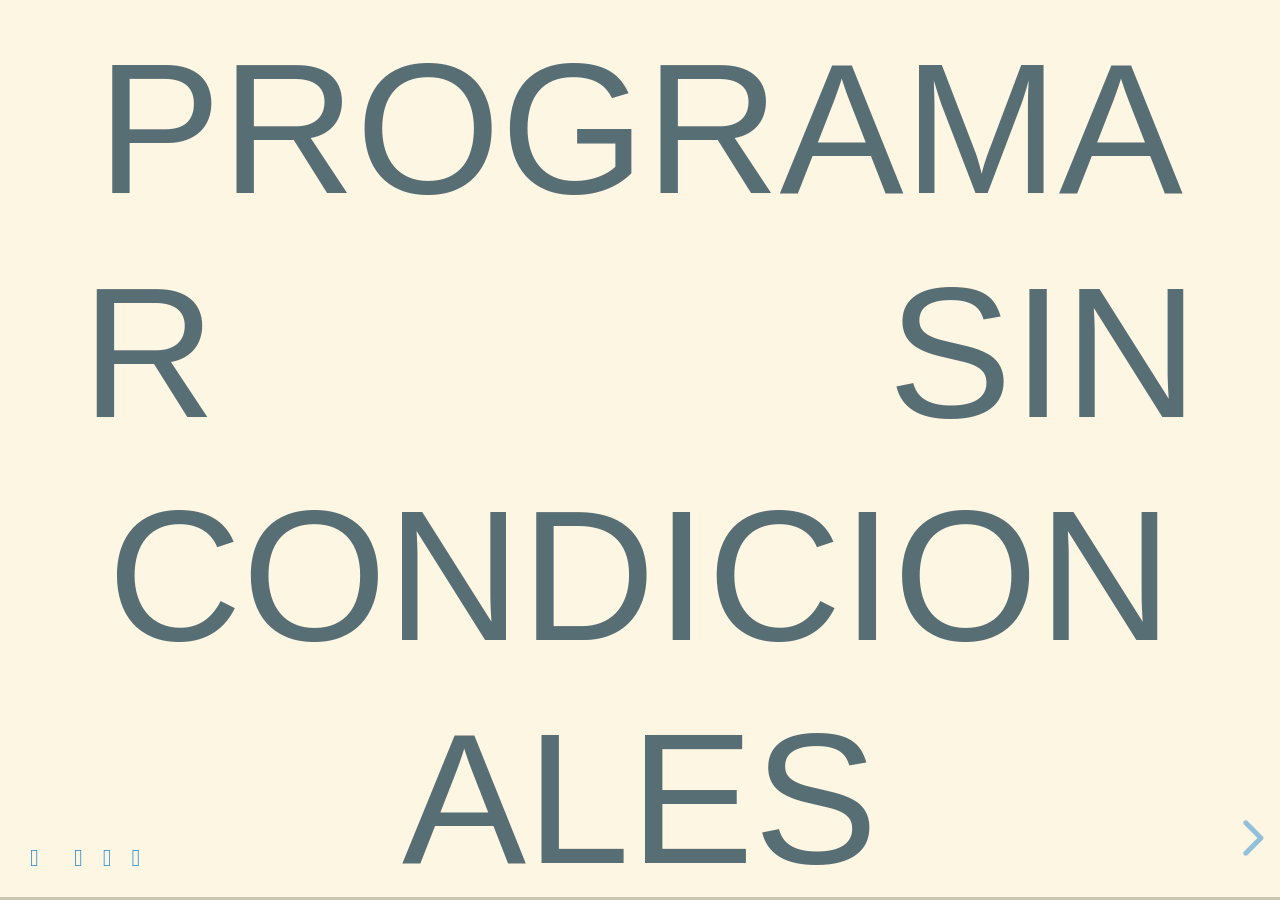
==== export/index.html @ 3627f832 "Agregar presentacion en HTML" ====
<!doctype html>
<html lang="en">

<head>
  <meta charset="utf-8">

  <title>Reveal JS presentation</title>

  <meta name="description" content="A framework for easily creating beautiful presentations using HTML">
  <meta name="author" content="Hakim El Hattab">

  <meta name="apple-mobile-web-app-capable" content="yes">
  <meta name="apple-mobile-web-app-status-bar-style" content="black-translucent">

  <meta name="viewport" content="width=device-width, initial-scale=1.0">

  <link rel="stylesheet" href="libs/reveal.js/4.3.1/reset.css">
  <link rel="stylesheet" href="libs/reveal.js/4.3.1/reveal.css">

  <link rel="stylesheet" href="https://maxcdn.bootstrapcdn.com/font-awesome/4.5.0/css/font-awesome.min.css">

  <!-- highlight Theme -->
  
  <link rel="stylesheet" href="libs/highlight.js/11.3.1/styles/base16/windows-95.min.css">
  
	
		
	<link rel="stylesheet" href="libs/reveal.js/4.3.1/plugin/chalkboard/style.css">
	
	
	
  <link rel="stylesheet" href="libs/reveal.js/4.3.1/plugin/customcontrols/style.css">
  
	



  <!-- Revealjs Theme -->
  
  <link rel="stylesheet" href="libs/reveal.js/4.3.1/theme/solarized.css" id="theme">
  
  

  <link rel="stylesheet" href="libs/styles/tasklist.css">
	<link rel="stylesheet" href="libs/styles/iota.css">
	<link rel="stylesheet" href="libs/styles/layout.css">


  <!-- Revealjs Theme -->
  

   <!-- css list -->
	

   

</head>

<body>

   

  <div class="reveal">

    <!-- Any section element inside of this container is displayed as a slide -->
    <div class="slides">

      


    
        <section >
            
            <h1>Programar <span class="fragment"><strong>(casi)</strong> </span> sin condicionales</h1>

            </section>
    



    
    <section>
        <section >
            <p><img src="https://big.assets.huffingtonpost.com/ToothpicksMade.gif" alt="lapiz">
<img src="https://big.assets.huffingtonpost.com/SpringII.gif" alt="resortes"></p>
<p><img src="https://big.assets.huffingtonpost.com/ChainLinkMade.gif" alt="cadena"></p>

            </section>
        
            <section >
                <p><img src="https://media4.giphy.com/media/Ri7oq0YpkoEu3mtdPn/giphy.gif?cid=ecf05e470xfccoyb1t5648q3cahtum8mqhb7933srlxk3o8t&amp;rid=giphy.gif&amp;ct=g" alt="cramica"></p>

            </section>
        
            <section >
                <p><img src="http://homofabercursos.com/wp-content/uploads/2018/05/IMGP2236.jpg" alt="marqueteria"></p>

            </section>
        
            <section >
                <p><img src="https://dailynewshungary.com/wp-content/uploads/2018/09/1-1.jpg" alt="vidrio"></p>

            </section>
        
            <section >
                <h2>Artesanía <span class="fragment">de Software</span></h2>

            </section>
        

    </section>
    



    
        <section >
            
            <h3>Programa de la charla</h3>
<ul>
<li class="fragment fade-in">A</li>
<li class="fragment fade-in">B</li>
<li class="fragment fade-in">C</li>
</ul>

            </section>
    



    
    <section>
        <section >
            <h2>Programar</h2>

            </section>
        
            <section >
                <h3>Modelo simplificado de programación</h3>

            </section>
        
            <section >
                <h3>Entes</h3>
<p class="fragment" fade-in=""><img src="https://upload.wikimedia.org/wikipedia/commons/3/37/Wilson1900Fig2.jpg" alt="entes"></p>

            </section>
        
            <section >
                <h3>Entes</h3>
<p class="fragment" fade-in=""><img src="https://github.com/akielbowicz/presentations/blob/pyar_codesmells/meetup/pyar-19-sep-2020/materiales/imagenes/humunculo_objeto.png?raw=true" alt="homunculo"></p>

            </section>
        
            <section >
                <h3>Mensajes</h3>
<p class="fragment" fade-in=""><img src="https://github.com/akielbowicz/presentations/blob/pyar_codesmells/meetup/pyar-19-sep-2020/materiales/imagenes/humunculo_objeto.png?raw=true" alt="homunculo">
<span class="fragment"> 🎁 </span>
<img src="https://github.com/akielbowicz/presentations/blob/pyar_codesmells/meetup/pyar-19-sep-2020/materiales/imagenes/humunculo_objeto.png?raw=true" alt="homunculo"></p>

            </section>
        
            <section >
                <pre><code class="language-py">👾 ✉ 
</code></pre>

            </section>
        
            <section >
                <pre><code class="language-py">🤖 ✉
</code></pre>

            </section>
        
            <section >
                <pre><code class="language-py">👤 📦
</code></pre>

            </section>
        
            <section >
                <pre><code class="language-py">🦆 🔊
</code></pre>

            </section>
        
            <section >
                <pre><code class="language-py">ente mensaje
</code></pre>

            </section>
        
            <section >
                <p>Necesitamos un sistema para <em class="fragment highlight-blue">clasificar</em> a los Entes</p>

            </section>
        
            <section >
                <pre><code class="language-ruby">Ente

    nuevo -&gt; { } 

    interactuar: x -&gt; {
        x otroMensaje: yo
      }

    combinarCon: x e: y -&gt; {
        [yo, x, y]
      }
</code></pre>

            </section>
        
            <section >
                <pre><code class="language-ruby">MiEnteCantor &lt;: Ente

   contar -&gt; { ... } 

   cantar: partitura -&gt; { ... } 
</code></pre>

            </section>
        
            <section >
                <p><code>Caracteres</code> <code class="fragment fade-in">&lt;: Ente</code></p>
<p><code class="fragment fade-in">Cadenas de caracteres</code> <code class="fragment fade-in">&lt;: Ente</code></p>
<p><code class="fragment fade-in">Números</code> <code class="fragment fade-in">&lt;: Ente</code></p>
<p><code class="fragment fade-in">Fotos</code>  <code class="fragment fade-in">&lt;: Ente</code></p>
<p><code class="fragment fade-in">Archivos</code> <code class="fragment fade-in">Matrices</code>
<code class="fragment fade-in">URLs</code> <code class="fragment fade-in">Patos</code>
<code class="fragment fade-in">Conexiones</code> <code class="fragment fade-in">Colecciones</code>
<code class="fragment fade-in">Bits</code></p>

            </section>
        
            <section >
                <pre><code class="language-py">&gt; &quot;Hola Mundo!&quot; 
</code></pre>

            </section>
        
            <section >
                <pre><code class="language-py">&gt; &quot;Hola Mundo!&quot; tamaño 
11
</code></pre>

            </section>
        
            <section >
                <pre><code class="language-py">&gt; &quot;Hola Mundo!&quot; tamaño sumar: 31
</code></pre>

            </section>
        

    </section>
    



    
    <section>
        <section >
            <h2>Condicionales</h2>

            </section>
        
            <section >
                <p>Dada una <code>[premisa]</code></p>
<p class="fragment" fade-in=""><code>[consecuente]</code></p>
<p class="fragment" fade-in=""><strong>Control de la ejecución</strong></p>

            </section>
        

    </section>
    



    
    <section>
        <section >
            <h5>Ejercicio 🤔</h5>

            </section>
        
            <section >
                <h5>Ejercicio 🤔</h5>
<pre><code class="language-ruby">Booleano &lt;: Ente

  negar {}

  y: otro {}

  o: otro {}
</code></pre>

            </section>
        
            <section >
                <h5>Ejercicio 🤔</h5>
<pre><code class="language-ruby">Verdadero &lt;: Booleano

  negar {}

  y: otro {}

  o: otro {}
</code></pre>

            </section>
        
            <section >
                <h5>Ejercicio 🤔</h5>
<pre><code class="language-ruby">Verdadero &lt;: Booleano    Falso &lt;: Booleano
                         
  negar {}                 negar {}
                         
  y: otro {}               y: otro {}
                         
  o: otro {}               o: otro {}
</code></pre>

            </section>
        
            <section >
                <p><code class="fragment" fade-in="">booleano y: otroBooleano</code></p>
<table>
<thead>
<tr>
<th><code>y</code></th>
<th>Verdadero</th>
<th>Falso</th>
</tr>
</thead>
<tbody>
<tr>
<td><strong>Verdadero</strong></td>
<td></td>
<td></td>
</tr>
<tr>
<td><strong>Falso</strong></td>
<td></td>
<td></td>
</tr>
</tbody>
</table>

            </section>
        
            <section >
                <p><code class="fragment" fade-in="">booleano o: otroBooleano</code></p>
<table>
<thead>
<tr>
<th><code>o</code></th>
<th>Verdadero</th>
<th>Falso</th>
</tr>
</thead>
<tbody>
<tr>
<td><strong>Verdadero</strong></td>
<td></td>
<td></td>
</tr>
<tr>
<td><strong>Falso</strong></td>
<td></td>
<td></td>
</tr>
</tbody>
</table>

            </section>
        
            <section >
                <p><img src="https://media1.giphy.com/media/xuUmRnrF6uGQM/giphy.gif?cid=ecf05e47tsdbjk6r3ydze87b331fdse5x4e4y90ecxvyqy2j&amp;rid=giphy.gif&amp;ct=g" alt="reloj-arena"></p>

            </section>
        

    </section>
    



    
    <section>
        <section >
            <h3>Ejemplo 🐍</h3>

            </section>
        
            <section >
                <p>Tabla: Empresa de Agua Potable 💧</p>
<pre><code class="language-py">&quot;&quot;&quot;
Edificacion, Id, Tipo
casa,         0, domestico
departamento, 1, domestico
departamento, 2, comercial
departamento, 3, oficina
casa,         4, oficina
&quot;&quot;&quot;
</code></pre>

            </section>
        
            <section >
                <pre><code class="language-py">lineas = documento.splitlines()
headers = [ e.strip() for e in lineas[0].split(&quot;,&quot;) ]
total = 0
for linea in lineas[1:]:
    if len(linea.strip()) &gt; 0:
        fila = linea.split(&quot;,&quot;)
        valores = [ e.strip() for e in fila ]
        ed, id_, tipo= valores
        escala = 1.0
        if ed == &quot;casa&quot;:
            total += 1.0 
        elif ed == &quot;departamento&quot;:
            total += 0.5 
        else:
            print(f&quot;Desconocido:{valores}&quot;)
</code></pre>

            </section>
        
            <section >
                <p>Tabla: Empresa de Agua Potable 💧</p>
<pre><code class="language-py">&quot;&quot;&quot;
Edificacion, Id, Tipo
casa,         0, domestico
departamento, 1, domestico
departamento, 2, comercial
departamento, 3, oficina
casa,         4, oficina
&quot;&quot;&quot;

&quot;oficina&quot;: 0.8, 
&quot;comercial&quot;: 5.0, 
&quot;domestico&quot;: 1.0, 
</code></pre>

            </section>
        
            <section >
                <pre><code class="language-py">precios = {&quot;oficina&quot;: 0.8, &quot;comercial&quot;: 5.0, &quot;domestico&quot;: 1.0}

for linea in lineas[1:]:
    if len(linea.strip()) &gt; 0:
        fila = linea.split(&quot;,&quot;)
        valores = [ e.strip() for e in fila ]
        ed, id_, tipo= valores
        escala = 1.0
        if ed == &quot;casa&quot;:
            total += 1.0 * precios[tipo] 
        elif ed == &quot;departamento&quot;:
            total += 0.5 * precios[tipo]
        else:
            print(f&quot;Desconocido:{valores}&quot;)
</code></pre>

            </section>
        
            <section >
                <p>Tabla: Empresa de Agua Potable 💧</p>
<pre><code class="language-py">&quot;&quot;&quot;
Edificacion, Id,      Tipo, Consumo
casa,         0, domestico, 3.1
departamento, 1, domestico, 11.4
departamento, 2, comercial, 0.1
departamento, 3,   oficina, 10.0
casa,         4,   oficina, 1.0
&quot;&quot;&quot;
</code></pre>

            </section>
        
            <section >
                <pre><code class="language-py">for linea in lineas[1:]:
    if len(linea.strip()) &gt; 0:
        fila = linea.split(&quot;,&quot;)
        valores = [ e.strip() for e in fila ]
        ed, id_, tipo, consumo = valores
        escala = 1.0
        if ed == &quot;casa&quot;:
            if consumo &gt; 1.0:
                escala = 5.0
            else:
                escala = 1.1

            total += 1.0 * escala * precios[tipo] * consumo
        elif ed == &quot;departamento&quot;:
            if consumo &gt; 1.0:
                escala = 3.0
            else:
                escala = 1.2

            total += 0.5 * escala * precios[tipo] * consumo
        else:
            print(f&quot;Desconocido:{valores}&quot;)
</code></pre>

            </section>
        
            <section >
                <p>Tabla: Empresa de Energía Eléctrica ⚡</p>
<pre><code class="language-py">&quot;&quot;&quot;
 Edificacion, Id,      Tipo, Consumo
        casa, A0, domestico, 6.1
departamento, A1, domestico, 22.4
departamento, A2, comercial, 0.2
departamento, A3,   oficina, 20.0
        casa, A4,   oficina, 2.0
    edificio, A5,   oficina, 123.0
&quot;&quot;&quot;
</code></pre>

            </section>
        
            <section >
                <p>Empresa de Agua Potable 💧</p>
<p class="fragment" fade-in="">Empresa de Energía Eléctrica ⚡</p>
<p class="fragment" fade-in="">Empresa de Gas Natural 🔥</p>
<p class="fragment" fade-in="">Empresa de Telefonía ☎</p>
<p class="fragment" fade-in="">Empresa de Internet 💻</p>
<p class="fragment" fade-in="">Empresa de …</p>

            </section>
        
            <section >
                <p class="fragment" fade-in="">Casa 🏠</p>
<p class="fragment" fade-in="">Departamento 🏬</p>
<p class="fragment" fade-in="">Edificio 🏢</p>
<p class="fragment" fade-in="">PH 🏘</p>
<p class="fragment" fade-in="">Terreno 🏜</p>
<p class="fragment" fade-in="">…</p>

            </section>
        
            <section >
                <p>¿Qué podemos hacer para controlar la complejidad?</p>
<p><img src="https://media0.giphy.com/media/O0AEyXviC1vtC/giphy.gif?cid=ecf05e47l7vi7a53r9pyfk2lmn4gvef63c1raqxkxkpar566&amp;rid=giphy.gif&amp;ct=g" alt="bruce" class="fragment fade-in"></p>

            </section>
        
            <section >
                <p><code class="fragment fade-in">ALGO</code> <code>(servicio, edificacion)</code></p>

            </section>
        
            <section >
                <p><s>ALGO</s> <code>(servicio, edificacion)</code></p>

            </section>
        
            <section >
                <p><code>(servicio, edificacion)</code></p>
<p><code class="fragment" fade-in="">servicio cobrar: edificacion</code> <code class="fragment" fade-in="">???</code></p>

            </section>
        
            <section >
                <pre><code class="language-py">...
for servicio in servicios:
  total = 0
  for edificacion in edificaciones:
    total += servicio.cobrar(edificacion)
  ....
</code></pre>
<p><img src="https://img1.ibxk.com.br/2014/4/materias/5345510175955.gif" alt="cartas" class="fragment fade-in"></p>

            </section>
        
            <section >
                <p><code>servicio cobrar: edificacion</code></p>
<table>
<thead>
<tr>
<th><code>⨉</code></th>
<th>Electricidad</th>
<th>Agua</th>
<th>Gas</th>
<th>…</th>
</tr>
</thead>
<tbody>
<tr>
<td><strong>Casa</strong></td>
<td></td>
<td></td>
<td></td>
<td></td>
</tr>
<tr>
<td><strong>Departamento</strong></td>
<td></td>
<td></td>
<td></td>
<td></td>
</tr>
<tr>
<td><strong>Edificio</strong></td>
<td></td>
<td></td>
<td></td>
<td></td>
</tr>
<tr>
<td><strong>…</strong></td>
<td></td>
<td></td>
<td></td>
<td></td>
</tr>
</tbody>
</table>

            </section>
        

    </section>
    



    
    <section>
        <section >
            <pre><code class="language-ruby">Servicio &lt;: Ente

  cobrar: edificacion -&gt; {

  }
</code></pre>

            </section>
        
            <section >
                <pre><code class="language-ruby">Servicio &lt;: Ente                       Edificacion &lt;: Ente

  cobrar: edificacion -&gt; {                                    
                                                                     
  }                                                          
</code></pre>

            </section>
        
            <section >
                <pre><code class="language-ruby">Servicio &lt;: Ente                       Edificacion &lt;: Ente

  cobrar: edificacion -&gt; {               consumo: servicio -&gt; {

  }                                      }
</code></pre>

            </section>
        
            <section >
                <pre><code class="language-ruby">Servicio &lt;: Ente                       Edificacion &lt;: Ente

  cobrar: edificacion -&gt; {               consumo: servicio -&gt; {
    edificacion consumo: yo                0.0
  }                                      }
</code></pre>

            </section>
        
            <section >
                <pre><code class="language-ruby">Servicio &lt;: Ente                       Edificacion &lt;: Ente

  cobrar: edificacion -&gt; {               consumo: servicio -&gt; {
    edificacion consumo: yo                0.0
  }                                      }                
</code></pre>
<pre><code class="language-ruby">Agua &lt;: Servicio                       Casa &lt;: Edificacion 

  cobrar: edificacion -&gt; {               consumoDeAgua: servicio -&gt; {
    edificacion consumoDeAgua: yo
  }                                      }
</code></pre>

            </section>
        
            <section >
                <pre><code class="language-ruby">Servicio &lt;: Ente                       Edificacion &lt;: Ente

  cobrar: edificacion -&gt; {               consumo: servicio -&gt; {
    edificacion consumo: yo                0.0
  }                                      }                
</code></pre>
<pre><code class="language-ruby">Agua &lt;: Servicio                       Casa &lt;: Edificacion 

  cobrar: edificacion -&gt; {               consumoDeAgua: servicio -&gt; {
    edificacion consumoDeAgua: yo
  }                                      }
                                         consumoDeGas: servicio -&gt; {
Gas &lt;: Servicio
                                         }
  cobrar: edificacion -&gt; {
    edificacion consumoDeGas: yo
  }
</code></pre>

            </section>
        
            <section >
                <pre><code class="language-ruby">Servicio &lt;: Ente                       Edificacion &lt;: Ente

  cobrar: edificacion -&gt; {               consumo: servicio -&gt; {
    edificacion consumo: yo                0.0
  }                                      }
  montoParaCasa: ... -&gt; {...}
</code></pre>
<pre><code class="language-ruby">Agua &lt;: Servicio                       Casa &lt;: Edificacion 

  cobrar: edificacion -&gt; {               consumoDeAgua: servicio -&gt; {
    edificacion consumoDeAgua: yo          servicio montoParaCasa: ...
  }                                      }
                                         consumoDeGas: servicio -&gt; {
Gas &lt;: Servicio                            servicio montoParaCasa: ...
                                         }
  cobrar: edificacion -&gt; {
    edificacion consumoDeGas: yo
  }
</code></pre>

            </section>
        
            <section >
                <p><img src="img/2022-11-09%2022_46_52-%E2%97%8F%20servicios.py%20-%20panela%20-%20Visual%20Studio%20Code.png" alt="servicios.py"></p>

            </section>
        
            <section >
                <p><img src="img/2022-11-09%2022_48_21-%E2%97%8F%20edificacion.py%20-%20panela%20-%20Visual%20Studio%20Code.png" alt="edificacion.py"></p>

            </section>
        
            <section >
                <p><img src="img/2022-11-09%2023_09_24-test_servicios_y_edificios.py%20-%20panela%20-%20Visual%20Studio%20Code.png" alt="test.py"></p>

            </section>
        
            <section >
                <p><img src="img/debug.gif" alt="debug"></p>

            </section>
        
            <section >
                <h6>Para pensar:</h6>
<ul>
<li class="fragment current-visible">¿Qué código hay que modificar para agregar una nueva edificación?</li>
<li class="fragment current-visible">¿Qué código hay que modificar para agregar un nuevo servicio?</li>
<li class="fragment current-visible">¿Qué código hay que modificar para eliminar una edificación?</li>
<li class="fragment current-visible">¿Qué código hay que modificar para eliminar un servicio?</li>
</ul>

            </section>
        
            <section >
                <h5>Ejercicio 💸</h5>
<pre><code class="language-py">edificacion monto: servicio
</code></pre>

            </section>
        

    </section>
    



    
        <section >
            
            <h4>Programar <strong class="fragment highlight-red">(casi)</strong> sin condicionales</h4>

            </section>
    



    
        <section >
            
            <p>Tabla: Empresa de Energía Eléctrica ⚡</p>
<pre><code class="language-py">&quot;&quot;&quot;
 Edificacion, Id,      Tipo, Consumo
        casa, A0, domestico, 6.1
departamento, A1, domestico, 22.4
departamento, A2, comercial, 0.2
departamento, A3,   oficina, 20.0
        casa, A4,   oficina, 2.0
    edificio, A5,   oficina, 123.0
&quot;&quot;&quot;
</code></pre>

            </section>
    



    
        <section >
            
            <pre><code class="language-py">edificaciones = [
Casa(watts=6.1,tipo=Domestico()), 
Departamento(watts=6.1,tipo=Domestico()), 
Departamento(watts=6.1,tipo=Comercial()), 
Departamento(watts=6.1,tipo=Oficina()), 
Casa(watts=6.1,tipo=Oficina()), 
Edificio(watts=6.1,tipo=Oficina()), 
]
</code></pre>

            </section>
    



    
    <section>
        <section >
            <pre><code class="language-py">linea = &quot;departamento, A1, domestico, 22.4&quot;
fila = linea.split(&quot;,&quot;)
valores = [ e.strip() for e in fila ]
ed, id_, tipo, consumo = valores
</code></pre>

            </section>
        
            <section >
                <p><img src="https://media0.giphy.com/media/gM5rrNKbkpTUsnS0Gz/giphy.gif" alt="pan"></p>

            </section>
        
            <section >
                <pre><code class="language-py">mapa_edificaciones = {
  &quot;casa&quot;: Casa,
  &quot;departamento&quot;: Departamento,
  &quot;edificio&quot;: Edificio,
}

def obtener_edificacion(ed, id_, tipo, consumo, servicio):
  if tipo == 'oficina':
    t = Oficina()
  elif: tipo == 'domestico':
    t = Domestico()
  else:
    t = Comercial()
  
  c =  float(consumo)

  tipo_consumo = servicio.tipo_consumo()
  args = {&quot;tipo&quot;:t, tipo_consumo:c}

  return mapa_edificaciones[ed](**args)
</code></pre>

            </section>
        
            <section >
                <p><img src="https://cdn.acidcow.com/pics/20150928/factory_gifs_15.gif" alt="clips"></p>

            </section>
        

    </section>
    



    
    <section>
        <section >
            <blockquote>
<p>A computer is like a violin. You can imagine a novice trying first a
phonograph and then a violin. The latter, he says, sounds terrible.
That is the argument we have heard from our humanists and most
of our computer scientists.</p>
</blockquote>

            </section>
        
            <section >
                <blockquote>
<p>Computer programs are good, they say,
for particular purposes, but they aren’t flexible. Neither is a violin,
or a typewriter, until you learn how to use it.</p>
</blockquote>
<blockquote class="fragment fade-in">
<p>Marvin Minsky, “Why Programming Is a Good Medium for
Expressing Poorly-Understood and Sloppily-Formulated Ideas” in
Design and Planning, (1967)</p>
</blockquote>

            </section>
        

    </section>
    



    
        <section >
            
            <ul>
<li>Contexto de la charla</li>
<li>Artesania de Software</li>
</ul>

            </section>
    



    
        <section >
            
            <ul>
<li>Modelo de programacion</li>
<li>Objetos y mensajes</li>
<li>Clasificacion de los objetos</li>
</ul>

            </section>
    



    
        <section >
            
            <ul>
<li>Porque necesitamos los condicionales</li>
<li>Logica Binaria</li>
<li>Generalizar la interaccion entre objetos</li>
</ul>

            </section>
    



    
    <section>
        <section >
            <ul>
<li>Metricas</li>
</ul>
<p><a href="https://python-patterns.guide/gang-of-four/composition-over-inheritance/#dodge-if-statements">Dogdge if statements</a></p>
<p><a href="https://radon.readthedocs.io/en/latest/intro.html#cyclomatic-complexity">radon</a></p>

            </section>
        
            <section >
                <p><a href="https://docs.python.org/es/3/reference/index.html">Referencia del Lenguaje Python</a></p>

            </section>
        

    </section>
    


    </div>


  </div>

  <div class="line top"></div>
  <div class="line bottom"></div>
  <div class="line left"></div>
  <div class="line right"></div>

  <script src="libs/reveal.js/4.3.1/reveal.js"></script>
<script src="libs/reveal.js/4.3.1/plugin/notes/notes.js"></script>
<script src="libs/reveal.js/4.3.1/plugin/markdown/markdown.js"></script>
<script src="libs/reveal.js/4.3.1/plugin/highlight/highlight.js"></script>
<script src="libs/reveal.js/4.3.1/plugin/math/math.js"></script>
<script src="libs/reveal.js/4.3.1/plugin/fullscreen/plugin.js"></script>
<script src="libs/reveal.js/4.3.1/plugin/animate/plugin.js"></script>
<script src="libs/reveal.js/4.3.1/plugin/animate/svg.min.js"></script>
<script src="libs/reveal.js/4.3.1/plugin/anything/plugin.js"></script>
<script src="libs/reveal.js/4.3.1/plugin/anything/Chart.min.js"></script>
<script src="libs/reveal.js/4.3.1/plugin/anything/d3/d3.v3.min.js"></script>
<script src="libs/reveal.js/4.3.1/plugin/anything/d3.patch.js"></script>
<script src="libs/reveal.js/4.3.1/plugin/anything/d3/queue.v1.min.js"></script>
<script src="libs/reveal.js/4.3.1/plugin/anything/d3/topojson.v1.min.js"></script>
<script src="libs/reveal.js/4.3.1/plugin/anything/function-plot.js"></script>
<script src="libs/reveal.js/4.3.1/plugin/customcontrols/plugin.js"></script>
<script src="libs/reveal.js/4.3.1/plugin/embed-tweet/plugin.js"></script>
<script src="libs/reveal.js/4.3.1/plugin/chart/chart.min.js"></script>
<script src="libs/reveal.js/4.3.1/plugin/chart/plugin.js"></script>
<script src="libs/reveal.js/4.3.1/plugin/verticator/verticator.js"></script>

<script src="libs/reveal.js/4.3.1/plugin/zoom/zoom.js"></script>
<script src="libs/reveal.js/4.3.1/plugin/search/search.js"></script>
<script src="libs/reveal.js/4.3.1/plugin/menu/menu.js"></script>
<script src="libs/reveal.js/4.3.1/plugin/chalkboard/plugin.js"></script>

<!--	<script src="libs/reveal.js/4.3.1/plugin/audio-slideshow/plugin.js"></script>  -->
<!--	<script src="libs/reveal.js/4.3.1/plugin/audio-slideshow/recorder.js"></script>-->
<!--	<script src="libs/reveal.js/4.3.1/plugin/audio-slideshow/RecordRTC.js"></script>-->

  

<script>
  const printPlugins = [
      RevealNotes,
      RevealHighlight,
      RevealMath.MathJax3,
      RevealAnimate,
      RevealChalkboard, 
			RevealEmbedTweet,
			RevealChart,
		];

		const plugins =  [...printPlugins,
		RevealZoom, 
		RevealSearch, 
				RevealMarkdown, 
				RevealMenu, 
				RevealFullscreen,
				RevealAnything,
				//RevealAudioSlideshow,
				//RevealAudioRecorder,
				RevealCustomControls, 
				// poll
				// question
				// seminar
				Verticator 
				 ]


		// Also available as an ES module, see:
		// https://revealjs.com/initialization/
		Reveal.initialize({
			controls: true,
      controlsTutorial: true,
      controlsLayout: 'bottom-right',
      controlsBackArrows: 'faded',
      progress: true,
      slideNumber: false,
      //#showSlideNumber "all" "print" "speaker"
      hash: true, //# hash: false,
      //# respondToHashChanges: true,
      //# history: false,
      keyboard: true,
      //#keyboardCondition: null,
      overview: true,
      center: true,
      touch: true,
      loop: false,
      rtl: false,
      //#navigationMode: 'default', linear grid
      shuffle: false,
      fragments: true,
      fragmentInURL: false,
      embedded: false,
      help: true,
      //#pause: true
      showNotes: false,
      autoPlayMedia: false, // TODO fix this to a nullable value
      //#preloadIframes: null. true false
      //#autoAnimate: true
      //#autoAnimateMatcher: null,
      //#autoAnimateEasing: 'ease',
      //autoAnimateDuration: 1.0,
      //#autoAnimateUnmatched: true
      //#autoAnimateStyles: []
      autoSlide: 0, // TODO fix this to a falseable value
      autoSlideStoppable: true,
      autoSlideMethod: '0',
      defaultTiming: 120,
      mouseWheel: false,
      //#previewLinks: false
      //#postMessage: true, // TODO : this can cause issues with the vscode api ???
      //#postMessageEvents: false,
      //#focusBodyOnPageVisibilityChange: true,
      transition: 'slide',
      transitionSpeed: 'default',
      backgroundTransition: 'fade',
      //#pdfMaxPagesPerSlide: Number.POSITIVE_INFINITY,
      //#pdfSeparateFragments: true,
      //#pdfPageHeightOffset: -1,
      viewDistance: 3,
      //#mobileViewDistance: 2,
      display: 'block',
      //#hideInactiveCursor: true,
      //#hideCursorTime: 5000

      // Parallax Background
      parallaxBackgroundImage: '',
      parallaxBackgroundSize: '',
      parallaxBackgroundHorizontal: 0,
      parallaxBackgroundVertical: 0,

      //Presentation Size
      width: 960,
			height: 700,
			margin: 0.04,
      minScale: 0.2,
      maxScale: 2,
      disableLayout: false,

      audio: {
        prefix: 'audio/', // audio files are stored in the "audio" folder
        suffix: '.ogg', // audio files have the ".ogg" ending
        textToSpeechURL: null, // the URL to the text to speech converter
        defaultNotes: false, // use slide notes as default for the text to speech converter
        defaultText: false, // use slide text as default for the text to speech converter
        advance: 0, // advance to next slide after given time in milliseconds after audio has played, use negative value to not advance
        autoplay: false, // automatically start slideshow
        defaultDuration: 5, // default duration in seconds if no audio is available
        defaultAudios: true, // try to play audios with names such as audio/1.2.ogg
        playerOpacity: 0.05, // opacity value of audio player if unfocused
        playerStyle: 'position: fixed; bottom: 4px; left: 25%; width: 50%; height:75px; z-index: 33;', // style used for container of audio controls
        startAtFragment: false, // when moving to a slide, start at the current fragment or at the start of the slide
      },
      
      chalkboard: { // font-awesome.min.css must be available
        //src: "chalkboard/chalkboard.json",
        storage: "chalkboard-demo",
      },
      
			customcontrols: {
					controls: [
      						{
						  id: 'toggle-overview',
						  title: 'Toggle overview (O)',
						  icon: '<i class="fa fa-th"></i>',
						  action: 'Reveal.toggleOverview();'
						}
						,
      {
        icon: '<i class="fa fa-pen-square"></i>',
        title: 'Toggle chalkboard (B)',
        action: 'RevealChalkboard.toggleChalkboard();'
      },
      {
        icon: '<i class="fa fa-pen"></i>',
        title: 'Toggle notes canvas (C)',
        action: 'RevealChalkboard.toggleNotesCanvas();'
      }
      
				]
			},
			chart: {
					defaults: { 
						color: 'lightgray', // color of labels
						scale: { 
							beginAtZero: true, 
							ticks: { stepSize: 1 },
							grid: { color: "lightgray" } , // color of grid lines
						},
					},
					line: { borderColor: [ "rgba(20,220,220,.8)" , "rgba(220,120,120,.8)", "rgba(20,120,220,.8)" ], "borderDash": [ [5,10], [0,0] ] }, 
					bar: { backgroundColor: [ "rgba(20,220,220,.8)" , "rgba(220,120,120,.8)", "rgba(20,120,220,.8)" ]}, 
					pie: { backgroundColor: [ ["rgba(0,0,0,.8)" , "rgba(220,20,20,.8)", "rgba(20,220,20,.8)", "rgba(220,220,20,.8)", "rgba(20,20,220,.8)"] ]},
					radar: { borderColor: [ "rgba(20,220,220,.8)" , "rgba(220,120,120,.8)", "rgba(20,120,220,.8)" ]}, 
			},
			math: {
				mathjax: 'https://cdn.jsdelivr.net/gh/mathjax/mathjax@2.7.8/MathJax.js',
				config: 'TeX-AMS_HTML-full',
				// pass other options into `MathJax.Hub.Config()`
				TeX: { Macros: { RR: "{\\bf R}" } }
				},
				anything: [ 
				{
		className: "plot",
		defaults: {width:500, height: 500, grid:true},
		initialize: (function(container, options){ options.target = "#"+container.id; functionPlot(options) })
	 },
	 {
		className: "chart",  
		initialize: (function(container, options){ container.chart = new Chart(container.getContext("2d"), options);  })
	 },
	 {
		className: "anything",
		initialize: (function(container, options){ if (options && options.initialize) { options.initialize(container)} })
	 },
					],
			// Learn about plugins: https://revealjs.com/plugins/
			plugins: (window.location.search.match(/print-pdf/gi) ? printPlugins : plugins ) 
		});
			


	    // Change chalkboard theme : 
		function changeTheme(input) {
			var config = {};
			config.theme = input.value;
			Reveal.getPlugin("RevealChalkboard").configure(config);
			input.blur();
		}

		// // Handle the message inside the webview
        // window.addEventListener('message', event => {

        //     const message = event.data; // The JSON data our extension sent

        //     switch (message.command) {
        //         case 'refactor':
        //             Reveal.toggleHelp();
        //     }
        // });

		if (window.location.search.match(/print-pdf-now/gi)) {
      		setTimeout(() => {
				window.print();
			  }, 2500);
			
    }
</script>

</body>

</html>
---- export/libs/highlight.js/11.3.1/styles/base16/windows-95.min.css ----
/*!
  Theme: Windows 95
  Author: Fergus Collins (https://github.com/C-Fergus)
  License: ~ MIT (or more permissive) [via base16-schemes-source]
  Maintainer: @highlightjs/core-team
  Version: 2021.09.0
*/pre code.hljs{display:block;overflow-x:auto;padding:1em}code.hljs{padding:3px 5px}.hljs{color:#a8a8a8;background:#000}.hljs ::selection,.hljs::selection{background-color:#383838;color:#a8a8a8}.hljs-comment{color:#545454}.hljs-tag{color:#7e7e7e}.hljs-operator,.hljs-punctuation,.hljs-subst{color:#a8a8a8}.hljs-operator{opacity:.7}.hljs-bullet,.hljs-deletion,.hljs-name,.hljs-selector-tag,.hljs-template-variable,.hljs-variable{color:#fc5454}.hljs-attr,.hljs-link,.hljs-literal,.hljs-number,.hljs-symbol,.hljs-variable.constant_{color:#a85400}.hljs-class .hljs-title,.hljs-title,.hljs-title.class_{color:#fcfc54}.hljs-strong{font-weight:700;color:#fcfc54}.hljs-addition,.hljs-code,.hljs-string,.hljs-title.class_.inherited__{color:#54fc54}.hljs-built_in,.hljs-doctag,.hljs-keyword.hljs-atrule,.hljs-quote,.hljs-regexp{color:#54fcfc}.hljs-attribute,.hljs-function .hljs-title,.hljs-section,.hljs-title.function_,.ruby .hljs-property{color:#5454fc}.diff .hljs-meta,.hljs-keyword,.hljs-template-tag,.hljs-type{color:#fc54fc}.hljs-emphasis{color:#fc54fc;font-style:italic}.hljs-meta,.hljs-meta .hljs-keyword,.hljs-meta .hljs-string{color:#00a800}.hljs-meta .hljs-keyword,.hljs-meta-keyword{font-weight:700}
---- export/libs/reveal.js/4.3.1/plugin/chalkboard/style.css ----
div.palette, div.boardhandle {
  position: absolute;
/*
  height: 260px;
  margin: -130px 0 0 0px;
*/  
  top: 50%;
  transform: translateY(-50%);
  font-size: 24px;
  border-radius: 10px;
  border-top:    4px solid #222; 
  border-right:  4px solid #222; 
  border-bottom: 4px solid #222;
  background: black;
  transition: transform 0.3s;
}

div.palette  {
  left: -10px;
  padding-left:10px;
}

div.boardhandle {
  right: -10px;
  padding-right:10px;
}

div.palette > ul,
div.boardhandle > ul {
  list-style-type: none;
  margin: 0;
  padding: 0;
}

div.palette > ul > li,
div.boardhandle > ul > li {
  margin: 10px;
}

@media print {
	div.palette, div.boardhandle, .chalkboard-button { 
		display: none!important; 
	}
}
---- export/libs/reveal.js/4.3.1/plugin/customcontrols/style.css ----
#customcontrols {
	z-index: 40;
	position: fixed; 
	left: 70px; 
	bottom: 30px;
	text-align: center;
	font-size: 24px;
}

#customcontrols button {
	background: none;
	color: var(--r-link-color);
	border: none;
	padding: 0;
	font: inherit;
	cursor: pointer;
	outline: inherit;
	z-index: 40;
}

#customcontrols button:hover {
	color: var(--r-link-color-hover);
}

#customcontrols > ul {
	position: fixed; 
	left: 54px; 
	bottom: 64px;
	list-style-type: none;
	overflow: hidden;
	margin: 0;
	padding: 0;
	border: 1px solid var(--r-link-color);
	border-radius: 5px;
	padding: 10px;
	background-color: var(--r-background-color)
}

#customcontrols ul > li {
	margin: 0px 5px;
	padding: 0px 5px;
	float: left;
}

#customcontrols.collapsed  #collapse-customcontrols, #customcontrols.collapsed > ul  {
	display: none;
} 

#customcontrols:not(.collapsed) #expand-customcontrols {
	display: none;
} 

@media only screen and (min-width: 500px) {
	#customcontrols > button {
		display: none;
	}
	#customcontrols > ul {
		bottom: 20px;
		border: none;
		background: none;
	}
}
---- export/libs/reveal.js/4.3.1/theme/solarized.css ----
/**
 * Solarized Light theme for reveal.js.
 * Author: Achim Staebler
 */
@import url(./fonts/league-gothic/league-gothic.css);
@import url(https://fonts.googleapis.com/css?family=Lato:400,700,400italic,700italic);
/**
 * Solarized colors by Ethan Schoonover
 */
html * {
  color-profile: sRGB;
  rendering-intent: auto;
}

/*********************************************
 * GLOBAL STYLES
 *********************************************/
:root {
  --r-background-color: #fdf6e3;
  --r-main-font: Lato, sans-serif;
  --r-main-font-size: 40px;
  --r-main-color: #657b83;
  --r-block-margin: 20px;
  --r-heading-margin: 0 0 20px 0;
  --r-heading-font: League Gothic, Impact, sans-serif;
  --r-heading-color: #586e75;
  --r-heading-line-height: 1.2;
  --r-heading-letter-spacing: normal;
  --r-heading-text-transform: uppercase;
  --r-heading-text-shadow: none;
  --r-heading-font-weight: normal;
  --r-heading1-text-shadow: none;
  --r-heading1-size: 3.77em;
  --r-heading2-size: 2.11em;
  --r-heading3-size: 1.55em;
  --r-heading4-size: 1em;
  --r-code-font: monospace;
  --r-link-color: #268bd2;
  --r-link-color-dark: #1a6091;
  --r-link-color-hover: #78b9e6;
  --r-selection-background-color: #d33682;
  --r-selection-color: #fff;
}

.reveal-viewport {
  background: #fdf6e3;
  background-color: var(--r-background-color);
}

.reveal {
  font-family: var(--r-main-font);
  font-size: var(--r-main-font-size);
  font-weight: normal;
  color: var(--r-main-color);
}

.reveal ::selection {
  color: var(--r-selection-color);
  background: var(--r-selection-background-color);
  text-shadow: none;
}

.reveal ::-moz-selection {
  color: var(--r-selection-color);
  background: var(--r-selection-background-color);
  text-shadow: none;
}

.reveal .slides section,
.reveal .slides section > section {
  line-height: 1.3;
  font-weight: inherit;
}

/*********************************************
 * HEADERS
 *********************************************/
.reveal h1,
.reveal h2,
.reveal h3,
.reveal h4,
.reveal h5,
.reveal h6 {
  margin: var(--r-heading-margin);
  color: var(--r-heading-color);
  font-family: var(--r-heading-font);
  font-weight: var(--r-heading-font-weight);
  line-height: var(--r-heading-line-height);
  letter-spacing: var(--r-heading-letter-spacing);
  text-transform: var(--r-heading-text-transform);
  text-shadow: var(--r-heading-text-shadow);
  word-wrap: break-word;
}

.reveal h1 {
  font-size: var(--r-heading1-size);
}

.reveal h2 {
  font-size: var(--r-heading2-size);
}

.reveal h3 {
  font-size: var(--r-heading3-size);
}

.reveal h4 {
  font-size: var(--r-heading4-size);
}

.reveal h1 {
  text-shadow: var(--r-heading1-text-shadow);
}

/*********************************************
 * OTHER
 *********************************************/
.reveal p {
  margin: var(--r-block-margin) 0;
  line-height: 1.3;
}

/* Remove trailing margins after titles */
.reveal h1:last-child,
.reveal h2:last-child,
.reveal h3:last-child,
.reveal h4:last-child,
.reveal h5:last-child,
.reveal h6:last-child {
  margin-bottom: 0;
}

/* Ensure certain elements are never larger than the slide itself */
.reveal img,
.reveal video,
.reveal iframe {
  max-width: 95%;
  max-height: 95%;
}

.reveal strong,
.reveal b {
  font-weight: bold;
}

.reveal em {
  font-style: italic;
}

.reveal ol,
.reveal dl,
.reveal ul {
  display: inline-block;
  text-align: left;
  margin: 0 0 0 1em;
}

.reveal ol {
  list-style-type: decimal;
}

.reveal ul {
  list-style-type: disc;
}

.reveal ul ul {
  list-style-type: square;
}

.reveal ul ul ul {
  list-style-type: circle;
}

.reveal ul ul,
.reveal ul ol,
.reveal ol ol,
.reveal ol ul {
  display: block;
  margin-left: 40px;
}

.reveal dt {
  font-weight: bold;
}

.reveal dd {
  margin-left: 40px;
}

.reveal blockquote {
  display: block;
  position: relative;
  width: 70%;
  margin: var(--r-block-margin) auto;
  padding: 5px;
  font-style: italic;
  background: rgba(255, 255, 255, 0.05);
  box-shadow: 0px 0px 2px rgba(0, 0, 0, 0.2);
}

.reveal blockquote p:first-child,
.reveal blockquote p:last-child {
  display: inline-block;
}

.reveal q {
  font-style: italic;
}

.reveal pre {
  display: block;
  position: relative;
  width: 90%;
  margin: var(--r-block-margin) auto;
  text-align: left;
  font-size: 0.55em;
  font-family: var(--r-code-font);
  line-height: 1.2em;
  word-wrap: break-word;
  box-shadow: 0px 5px 15px rgba(0, 0, 0, 0.15);
}

.reveal code {
  font-family: var(--r-code-font);
  text-transform: none;
  tab-size: 2;
}

.reveal pre code {
  display: block;
  padding: 5px;
  overflow: auto;
  max-height: 400px;
  word-wrap: normal;
}

.reveal .code-wrapper {
  white-space: normal;
}

.reveal .code-wrapper code {
  white-space: pre;
}

.reveal table {
  margin: auto;
  border-collapse: collapse;
  border-spacing: 0;
}

.reveal table th {
  font-weight: bold;
}

.reveal table th,
.reveal table td {
  text-align: left;
  padding: 0.2em 0.5em 0.2em 0.5em;
  border-bottom: 1px solid;
}

.reveal table th[align=center],
.reveal table td[align=center] {
  text-align: center;
}

.reveal table th[align=right],
.reveal table td[align=right] {
  text-align: right;
}

.reveal table tbody tr:last-child th,
.reveal table tbody tr:last-child td {
  border-bottom: none;
}

.reveal sup {
  vertical-align: super;
  font-size: smaller;
}

.reveal sub {
  vertical-align: sub;
  font-size: smaller;
}

.reveal small {
  display: inline-block;
  font-size: 0.6em;
  line-height: 1.2em;
  vertical-align: top;
}

.reveal small * {
  vertical-align: top;
}

.reveal img {
  margin: var(--r-block-margin) 0;
}

/*********************************************
 * LINKS
 *********************************************/
.reveal a {
  color: var(--r-link-color);
  text-decoration: none;
  transition: color 0.15s ease;
}

.reveal a:hover {
  color: var(--r-link-color-hover);
  text-shadow: none;
  border: none;
}

.reveal .roll span:after {
  color: #fff;
  background: var(--r-link-color-dark);
}

/*********************************************
 * Frame helper
 *********************************************/
.reveal .r-frame {
  border: 4px solid var(--r-main-color);
  box-shadow: 0 0 10px rgba(0, 0, 0, 0.15);
}

.reveal a .r-frame {
  transition: all 0.15s linear;
}

.reveal a:hover .r-frame {
  border-color: var(--r-link-color);
  box-shadow: 0 0 20px rgba(0, 0, 0, 0.55);
}

/*********************************************
 * NAVIGATION CONTROLS
 *********************************************/
.reveal .controls {
  color: var(--r-link-color);
}

/*********************************************
 * PROGRESS BAR
 *********************************************/
.reveal .progress {
  background: rgba(0, 0, 0, 0.2);
  color: var(--r-link-color);
}

/*********************************************
 * PRINT BACKGROUND
 *********************************************/
@media print {
  .backgrounds {
    background-color: var(--r-background-color);
  }
}
---- export/libs/styles/tasklist.css ----
[class*=task-list-item] {
    min-height: 22px;
    margin-top: 6px!important;
    margin-bottom: 6px!important;
    padding-left: 0;
    list-style: none;
}

[class*=task-list-item]>input:first-child {
    position: absolute!important;
    opacity: 0;
    margin: 0;
}
[class*=task-list-item]>label {
    padding-left: 29px!important;
    min-height: 22px;
    line-height: 22px;
    display: inline-block;
    position: relative;
    vertical-align: top;
    margin-bottom: 0;
    font-weight: 400;
    cursor: pointer;
}

.task-list-item>input:first-child:checked+input[type=hidden]+label::before, .task-list-item>input:first-child:checked+label::before {
    background-color: #ecf0f1;
    border-color: #ecf0f1;
}

[class*=task-list-item]>input:first-child+input[type=hidden]+label::before, [class*=task-list-item]>input:first-child+label::before {
    content: "";
    display: inline-block;
    position: absolute;
    width: 22px;
    height: 22px;
    border: 1px solid #D3CFC8;
    border-radius: 0;
    margin-left: -29px;
}


[class*=task-list-item]>input:first-child:checked+input[type=hidden]+label::after, [class*=task-list-item]>input:first-child:checked+label::after {
    content: "";
    display: inline-block;
    position: absolute;
    top: 0;
    left: 0;
    width: 7px;
    height: 10px;
    border: 2px solid #fff;
    border-left: none;
    border-top: none;
    transform: translate(7.75px,4.5px) rotate(45deg);
    -ms-transform: translate(7.75px,4.5px) rotate(45deg);
}


.task-list-item>input:first-child:checked+input[type=hidden]+label::after, .task-list-item>input:first-child:checked+label::after {
    border-bottom-color: #95a5a6;
    border-right-color: #95a5a6;
}



.reveal .container{
    display: grid;
  grid-auto-flow: column;
}
---- export/libs/styles/iota.css ----
.grid {
  display: grid !important;
  grid-gap: var(--gap-xs, 2rem);
  grid-auto-flow: var(--flow-xs, row);
  grid-auto-columns: var(--auto-cols-xs, auto);
  grid-auto-rows: var(--auto-rows-xs, auto);
  grid-template-columns: var(--template-cols-xs, repeat(var(--cols-xs, 1), var(--cols-size-xs, 1fr)));
  grid-template-rows: var(--template-rows-xs, none);
  justify-content: var(--jc-xs, space-evenly);
  justify-items: var(--ji-xs, stretch);
  align-content: var(--ac-xs, center);
  align-items: var(--ai-xs, stretch);
}
@media (min-width: 640px) {
  .grid {
    grid-gap: var(--gap-sm, 2rem);
    grid-auto-flow: var(--flow-sm, row);
    grid-auto-columns: var(--auto-cols-sm, auto);
    grid-auto-rows: var(--auto-rows-sm, auto);
    grid-template-columns: var(--template-cols-sm, repeat(var(--cols-sm, 2), var(--cols-size-sm, 1fr)));
    grid-template-rows: var(--template-rows-sm, none);
    justify-content: var(--jc-sm, space-evenly);
    justify-items: var(--ji-sm, stretch);
    align-content: var(--ac-sm, center);
    align-items: var(--ai-sm, stretch);
  }
}
@media (min-width: 860px) {
  .grid {
    grid-gap: var(--gap-md, 2rem);
    grid-auto-flow: var(--flow-md, row);
    grid-auto-columns: var(--auto-cols-md, auto);
    grid-auto-rows: var(--auto-rows-md, auto);
    grid-template-columns: var(--template-cols-md, repeat(var(--cols-md, 2), var(--cols-size-md, 1fr)));
    grid-template-rows: var(--template-rows-md, none);
    justify-content: var(--jc-md, space-evenly);
    justify-items: var(--ji-md, stretch);
    align-content: var(--ac-md, center);
    align-items: var(--ai-md, stretch);
  }
}
@media (min-width: 1080px) {
  .grid {
    grid-gap: var(--gap-lg, 2rem);
    grid-auto-flow: var(--flow-lg, row);
    grid-auto-columns: var(--auto-cols-lg, auto);
    grid-auto-rows: var(--auto-rows-lg, auto);
    grid-template-columns: var(--template-cols-lg, repeat(var(--cols-lg, 4), var(--cols-size-lg, 1fr)));
    grid-template-rows: var(--template-rows-lg, none);
    justify-content: var(--jc-lg, space-evenly);
    justify-items: var(--ji-lg, stretch);
    align-content: var(--ac-lg, center);
    align-items: var(--ai-lg, stretch);
  }
}
@media (min-width: 1300px) {
  .grid {
    grid-gap: var(--gap-xl, 2rem);
    grid-auto-flow: var(--flow-xl, row);
    grid-auto-columns: var(--auto-cols-xl, auto);
    grid-auto-rows: var(--auto-rows-xl, auto);
    grid-template-columns: var(--template-cols-xl, repeat(var(--cols-xl, 4), var(--cols-size-xl, 1fr)));
    grid-template-rows: var(--template-rows-xl, none);
    justify-content: var(--jc-xl, space-evenly);
    justify-items: var(--ji-xl, stretch);
    align-content: var(--ac-xl, center);
    align-items: var(--ai-xl, stretch);
  }
}
.grid.is-inline {
  display: inline-grid;
}
.grid > * {
  min-width: 0px;
  max-width: 100%;
  min-height: 0px;
  grid-column: var(--col-xs, auto);
  grid-row: var(--row-xs, auto);
  justify-self: var(--js-xs, auto);
  align-self: var(--as-xs, auto);
}
@media (min-width: 640px) {
  .grid > * {
    grid-column: var(--col-sm, auto);
    grid-row: var(--row-sm, auto);
    justify-self: var(--js-sm, auto);
    align-self: var(--as-sm, auto);
  }
}
@media (min-width: 860px) {
  .grid > * {
    grid-column: var(--col-md, auto);
    grid-row: var(--row-md, auto);
    justify-self: var(--js-md, auto);
    align-self: var(--as-md, auto);
  }
}
@media (min-width: 1080px) {
  .grid > * {
    grid-column: var(--col-lg, auto);
    grid-row: var(--row-lg, auto);
    justify-self: var(--js-lg, auto);
    align-self: var(--as-lg, auto);
  }
}
@media (min-width: 1300px) {
  .grid > * {
    grid-column: var(--col-xl, auto);
    grid-row: var(--row-xl, auto);
    justify-self: var(--js-xl, auto);
    align-self: var(--as-xl, auto);
  }
}
---- export/libs/styles/layout.css ----
.reveal .slides {
    display: flex;
    flex-direction: column;
    align-items: center;
    justify-content: center;
  }

  
  
  /*********************************************
   * Mostly Image
   *********************************************/
  
  .reveal-viewport.layout-bg50 .slides,
  .reveal-viewport.layout-bg30 .slides
 {
    width: 100% !important;
    left: 0 !important;
    top: 0 !important;
    bottom: 0 !important;
    right: 0 !important;
    transform: none !important;
  }
  

  
  .reveal-viewport.layout-bg50 .slide-background-content,
  .reveal-viewport.layout-bg1_3 .slide-background-content
   {
    animation: fadeInLeft; /* referring directly to the animation's @keyframe declaration */
    animation-duration: 0.5s; /* don't forget to set a duration! */
  }

  .reveal-viewport.layout-bg50 .slide-background-content { width: 50% !important; }
  .reveal-viewport.layout-bg33 .slide-background-content { width: 33% !important; }
  
  .reveal-viewport.layout-bg33 section,
  .reveal-viewport.layout-bg50 section {
    animation: fadeInRight; /* referring directly to the animation's @keyframe declaration */
    animation-duration: 0.5s; /* don't forget to set a duration! */
    align-self: flex-end !important;
  }

  .reveal-viewport.layout-bg50 section {  width: 50% !important;  }
  .reveal-viewport.layout-bg33 section {  width: 67% !important;  }

  .reveal-viewport.layout-bg50 section[data-state="layout-bg50"]{    width: 100% !important;  }
  .reveal-viewport.layout-bg33 section[data-state="layout-bg33"]{    width: 100% !important;  }
  

  .reveal-viewport.layout-bg33r .slide-background-content {     width: 33% !important; right: 0; }
  
  .reveal-viewport.layout-bg33r section {  width: 67% !important; left:0;  }

  .reveal-viewport.layout-bg50r .slide-background-content {     width: 50% !important; right: 0; }
  .reveal-viewport.layout-bg50r section {  width: 50% !important; left:0;  }
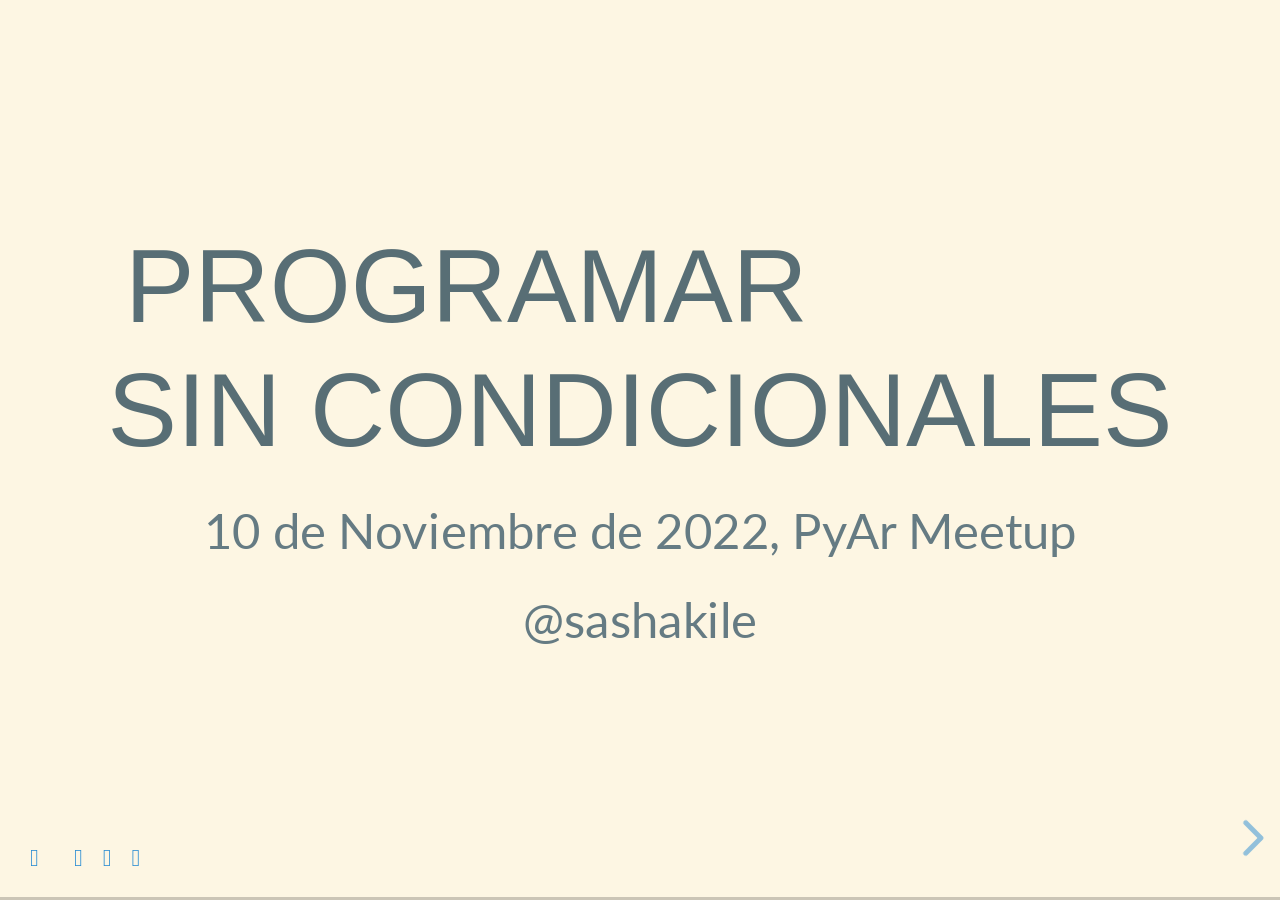
==== commit c8a04f54: "Actualizar export" ====
--- a/export/index.html
+++ b/export/index.html
@@ -71,7 +71,9 @@
     
         <section >
             
-            <h1>Programar <span class="fragment"><strong>(casi)</strong> </span> sin condicionales</h1>
+            <h2>Programar <span class="fragment"><strong>(casi)</strong> </span> sin condicionales</h2>
+<p>10 de Noviembre de 2022, PyAr Meetup</p>
+<p>@sashakile</p>
 
             </section>
     
@@ -118,9 +120,8 @@
             
             <h3>Programa de la charla</h3>
 <ul>
-<li class="fragment fade-in">A</li>
-<li class="fragment fade-in">B</li>
-<li class="fragment fade-in">C</li>
+<li class="fragment fade-in">¿Qué significa programar?</li>
+<li class="fragment fade-in">Ejemplo práctico</li>
 </ul>
 
             </section>
@@ -865,6 +866,22 @@
         
             <section >
                 <p><img src="https://cdn.acidcow.com/pics/20150928/factory_gifs_15.gif" alt="clips"></p>
+<blockquote class="fragment fade-in">
+<p>Las Factories son el lugar a donde los &quot;IF&quot;s van a morir.
+Sandi Metz</p>
+</blockquote>
+
+            </section>
+        
+            <section >
+                <p><a href="https://python-patterns.guide/gang-of-four/composition-over-inheritance/#dodge-if-statements">Dogdge if statements</a></p>
+<ol>
+<li class="fragment fade-in">Localidad (<em>Locality</em>)</li>
+<li class="fragment fade-in">Borrabilidad (<em>Deletability</em>)</li>
+<li class="fragment fade-in">Codigo muerto (<em>Dead code analysis</em>)</li>
+<li class="fragment fade-in">Testing</li>
+<li class="fragment fade-in">Eficiencia (<em>Efficiency</em>)</li>
+</ol>
 
             </section>
         
@@ -909,38 +926,8 @@
     
         <section >
             
-            <ul>
-<li>Contexto de la charla</li>
-<li>Artesania de Software</li>
-</ul>
-
-            </section>
-    
-
-
-
-    
-        <section >
-            
-            <ul>
-<li>Modelo de programacion</li>
-<li>Objetos y mensajes</li>
-<li>Clasificacion de los objetos</li>
-</ul>
-
-            </section>
-    
-
-
-
-    
-        <section >
-            
-            <ul>
-<li>Porque necesitamos los condicionales</li>
-<li>Logica Binaria</li>
-<li>Generalizar la interaccion entre objetos</li>
-</ul>
+            <h3>Gracias</h3>
+<p><img src="https://64.media.tumblr.com/30bedeb563c8f8df76afbc4c4f61cbfb/55ed7abd84b43635-45/s400x600/be41a12e3e6d95978f089b0e5b1b2af1d3585cd7.gif" alt=""></p>
 
             </section>
     
@@ -953,7 +940,6 @@
             <ul>
 <li>Metricas</li>
 </ul>
-<p><a href="https://python-patterns.guide/gang-of-four/composition-over-inheritance/#dodge-if-statements">Dogdge if statements</a></p>
 <p><a href="https://radon.readthedocs.io/en/latest/intro.html#cyclomatic-complexity">radon</a></p>
 
             </section>
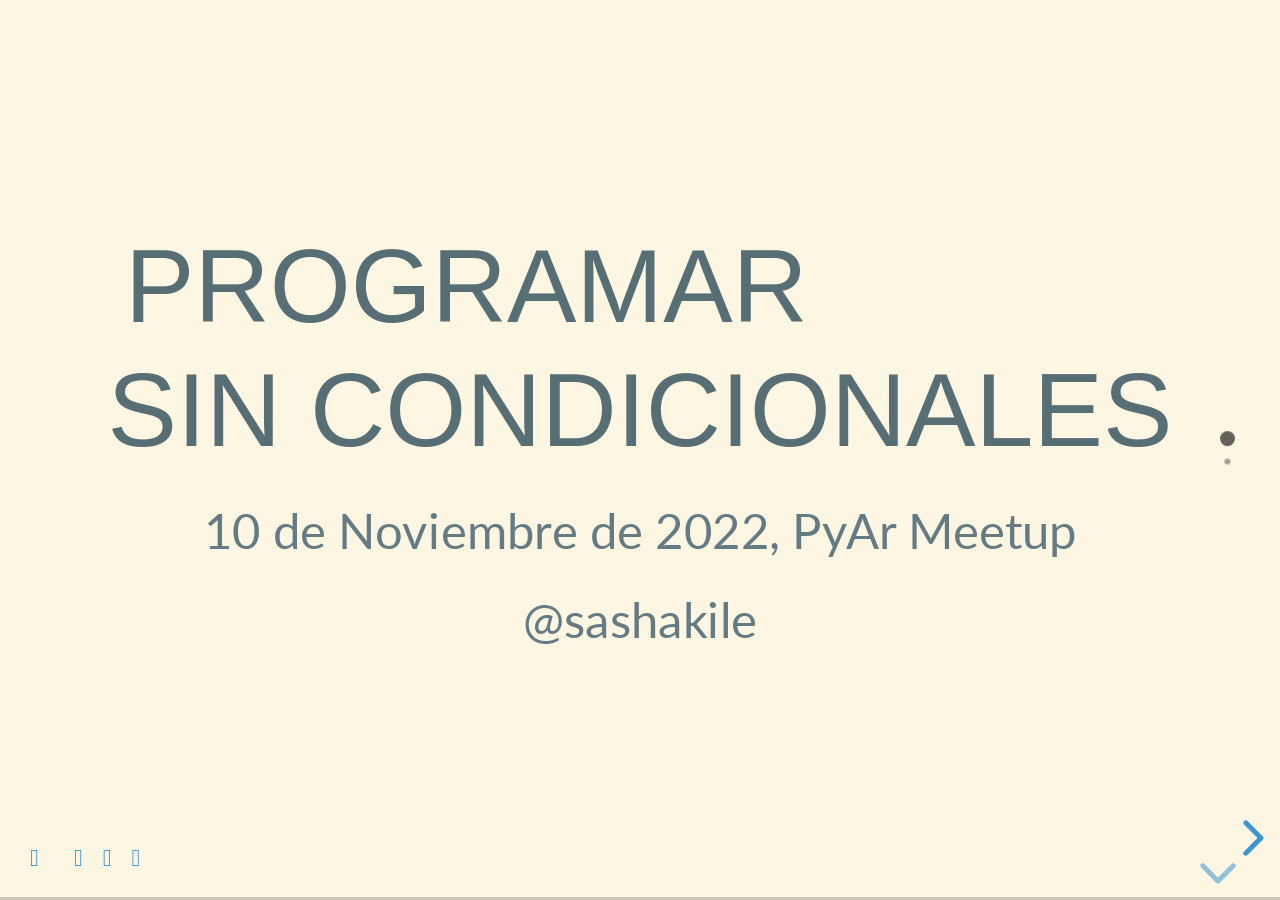
==== commit 4004df9c: "agregar qr" ====
--- a/export/index.html
+++ b/export/index.html
@@ -69,13 +69,21 @@
 
 
     
-        <section >
-            
+    <section>
+        <section >
             <h2>Programar <span class="fragment"><strong>(casi)</strong> </span> sin condicionales</h2>
 <p>10 de Noviembre de 2022, PyAr Meetup</p>
 <p>@sashakile</p>
 
             </section>
+        
+            <section >
+                <p><img src="[data-uri]" alt="qr"></p>
+
+            </section>
+        
+
+    </section>
     
 
 
@@ -732,22 +740,22 @@
             </section>
         
             <section >
-                <p><img src="img/2022-11-09%2022_46_52-%E2%97%8F%20servicios.py%20-%20panela%20-%20Visual%20Studio%20Code.png" alt="servicios.py"></p>
-
-            </section>
-        
-            <section >
-                <p><img src="img/2022-11-09%2022_48_21-%E2%97%8F%20edificacion.py%20-%20panela%20-%20Visual%20Studio%20Code.png" alt="edificacion.py"></p>
-
-            </section>
-        
-            <section >
-                <p><img src="img/2022-11-09%2023_09_24-test_servicios_y_edificios.py%20-%20panela%20-%20Visual%20Studio%20Code.png" alt="test.py"></p>
-
-            </section>
-        
-            <section >
-                <p><img src="img/debug.gif" alt="debug"></p>
+                <p><img src="https://github.com/akielbowicz/presentations/blob/pyar_sincondicionales/img/2022-11-09%2022_46_52-%E2%97%8F%20servicios.py%20-%20panela%20-%20Visual%20Studio%20Code.png?raw=true" alt="servicios.py"></p>
+
+            </section>
+        
+            <section >
+                <p><img src="https://github.com/akielbowicz/presentations/blob/pyar_sincondicionales/img/2022-11-09%2022_48_21-%E2%97%8F%20edificacion.py%20-%20panela%20-%20Visual%20Studio%20Code.png?raw=true" alt="edificacion.py"></p>
+
+            </section>
+        
+            <section >
+                <p><img src="https://github.com/akielbowicz/presentations/blob/pyar_sincondicionales/img/2022-11-09%2023_09_24-test_servicios_y_edificios.py%20-%20panela%20-%20Visual%20Studio%20Code.png?raw=true" alt="test.py"></p>
+
+            </section>
+        
+            <section >
+                <p><img src="https://github.com/akielbowicz/presentations/blob/pyar_sincondicionales/img/debug.gif?raw=true" alt="debug"></p>
 
             </section>
         
